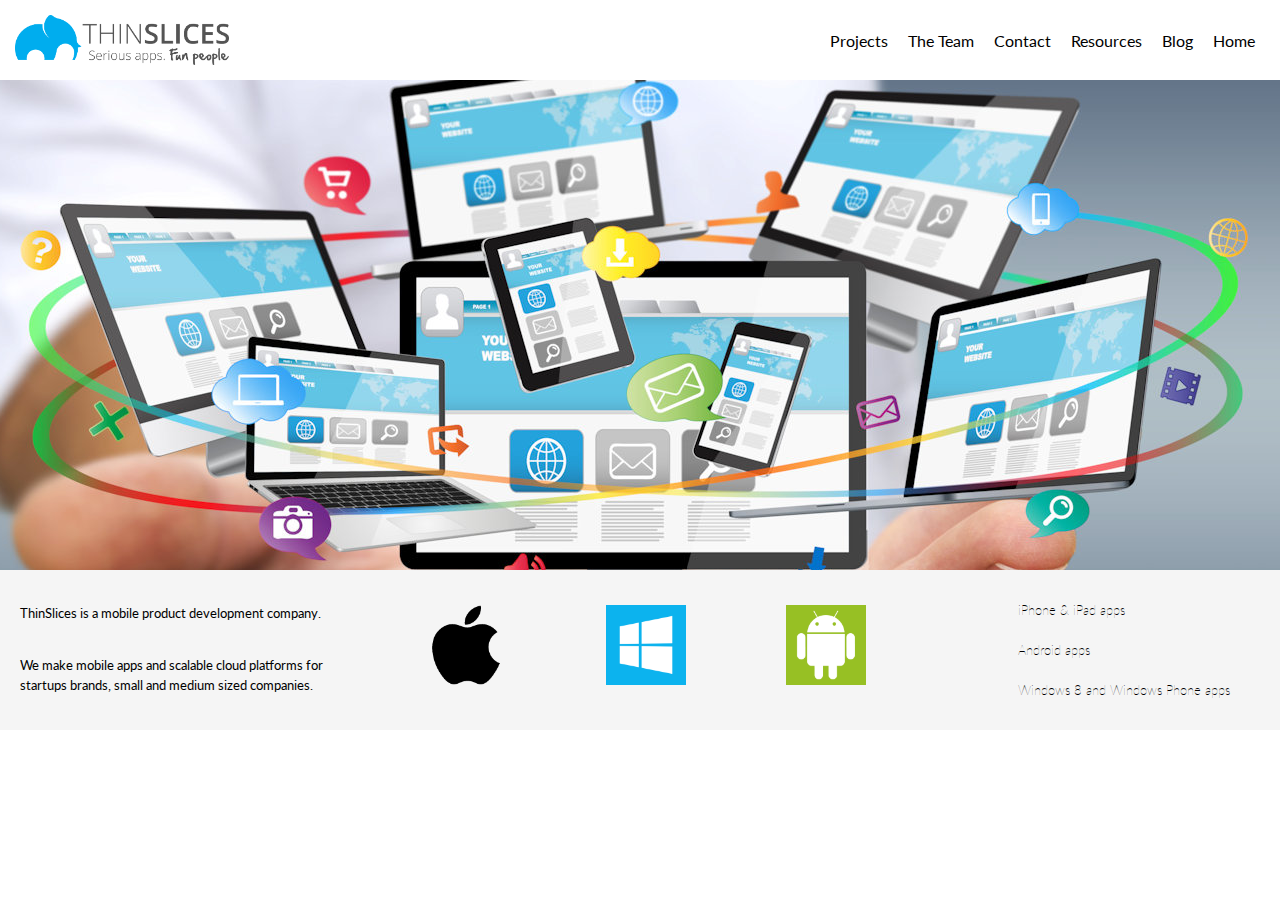
==== index.html @ 6db350c4 "Zadanie 1" ====
<!DOCTYPE html>
<html lang="en">
<head>
  <meta charset="UTF-8">
  <meta name="viewport" content="width=device-width, initial-scale=1.0">
  <meta http-equiv="X-UA-Compatible" content="ie=edge">
  <link href="https://fonts.googleapis.com/css?family=Lato" rel="stylesheet">
  <link rel="stylesheet" href="css/style.css">
  <title>Document</title>
</head>
<body>
  <header>
    <img src="media/logo_thinslices.png" height="50px">
    <nav class="navigation">
      <a href="#">Projects</a>
      <a href="#">The Team</a>
      <a href="#">Contact</a>
      <a href="#">Resources</a>
      <a href="#">Blog</a>
      <a href="#">Home</a>
    </nav>
  </header>
  <div class="main-content"></div>
<div class="footer">
  <div class="left-info">
    <p class="first-p">ThinSlices is a mobile product development company.</p>
    <p class="second-p">We make mobile apps and scalable cloud platforms for startups brands, small and medium sized companies.</p>
  </div>
  <div class="middle-info">
    <img src="media/mac-icon.png"><img src="media/win-icon.png"><img src="media/android-icon.png">
  </div>
  <div class="right-info">
    <a href="#">iPhone & iPad apps</a>
    <a href="#">Android apps</a>
    <a href="#">Windows 8 and Windows Phone apps</a>
  </div>
</div>
</body>
</html>
---- css/style.css ----
* {
  margin: 0;
  padding: 0;
}

body {
  font-family: 'Lato', sans-serif;
}

header {
  display: flex;
  justify-content: space-between;
  align-items: center;
  padding: 15px;
}

.navigation {
  display: flex;
}

.navigation a {
  padding: 10px;
  text-align: center;
  text-decoration: none;
  color: black;
}

.main-content {
  height: 490px;
  background-image: url("../media/back2.jpg");
  background-position: center;
}

.footer {
  background-color: #F5F5F5;
  display: flex;
  justify-content: space-between;
}

.left-info {
  display: flex;
  flex-direction: column;
  justify-content: space-between;
  max-width: 30%;
}

.left-info p {
  display: flex;
  align-items: center;
  font-size: 13px;
}

.first-p {
  padding: 35px 20px 15px 20px;
}

.second-p {
  padding: 15px 20px 35px 20px;
  line-height: 20px;
}

.middle-info {
  display: flex;
  justify-content: space-between;
  text-align: center;
}

.middle-info img {
  width: 80px;
  height: 80px;
  padding: 35px 80px 0 20px;
}

.right-info {
  display: flex;
  flex-direction: column;
  align-items: flex-start;
  font-weight: 100;
  font-size: 13px;
  padding: 20px 50px;
}

.right-info a {
  line-height: 40px;
  text-decoration: none;
  color: black;
}
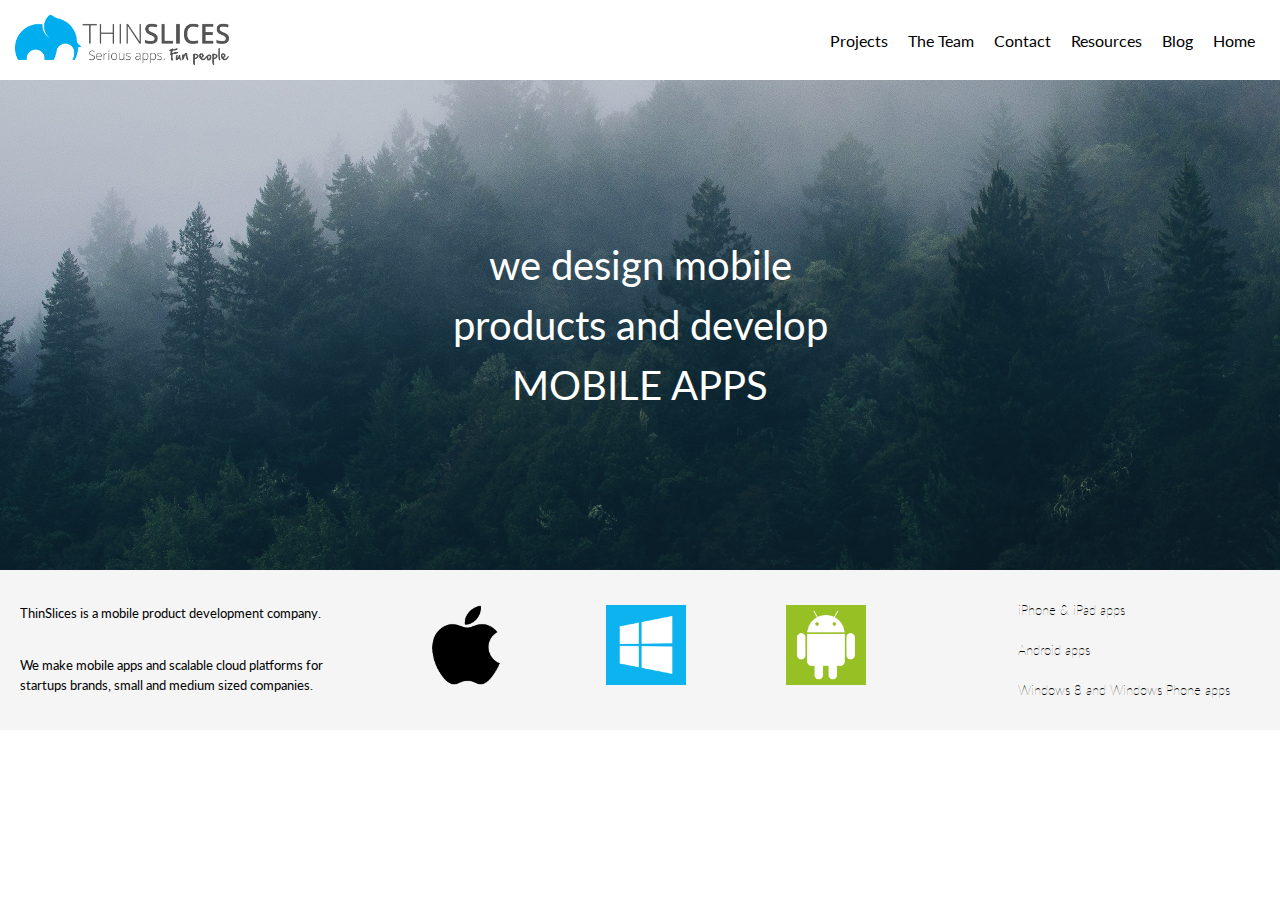
==== commit f61b2cfa: "update main content" ====
--- a/index.html
+++ b/index.html
@@ -20,7 +20,9 @@
       <a href="#">Home</a>
     </nav>
   </header>
-  <div class="main-content"></div>
+  <div class="main-content">
+    <p class="main-content-text">we design mobile <br> products and develop <br> MOBILE APPS</p>
+  </div>
 <div class="footer">
   <div class="left-info">
     <p class="first-p">ThinSlices is a mobile product development company.</p>
--- a/css/style.css
+++ b/css/style.css
@@ -26,9 +26,19 @@
 }
 
 .main-content {
+  display: flex;
+  justify-content: center;
   height: 490px;
-  background-image: url("../media/back2.jpg");
+  background-image: url("../media/back3.jpg");
   background-position: center;
+}
+
+.main-content-text {
+  font-size: 2.5em;
+  color: white;
+  text-align: center;
+  align-self: center;
+  line-height: 1.5em;
 }
 
 .footer {
@@ -85,3 +95,16 @@
   text-decoration: none;
   color: black;
 }
+
+/* media breakpoints:
+< 640px - mobile phone
+641px - 1024px - tablets
+> 1025px - tv / screens */
+
+
+@media (max-width: 640px) {
+  .main-content {
+    background-color: black;
+  }
+
+}
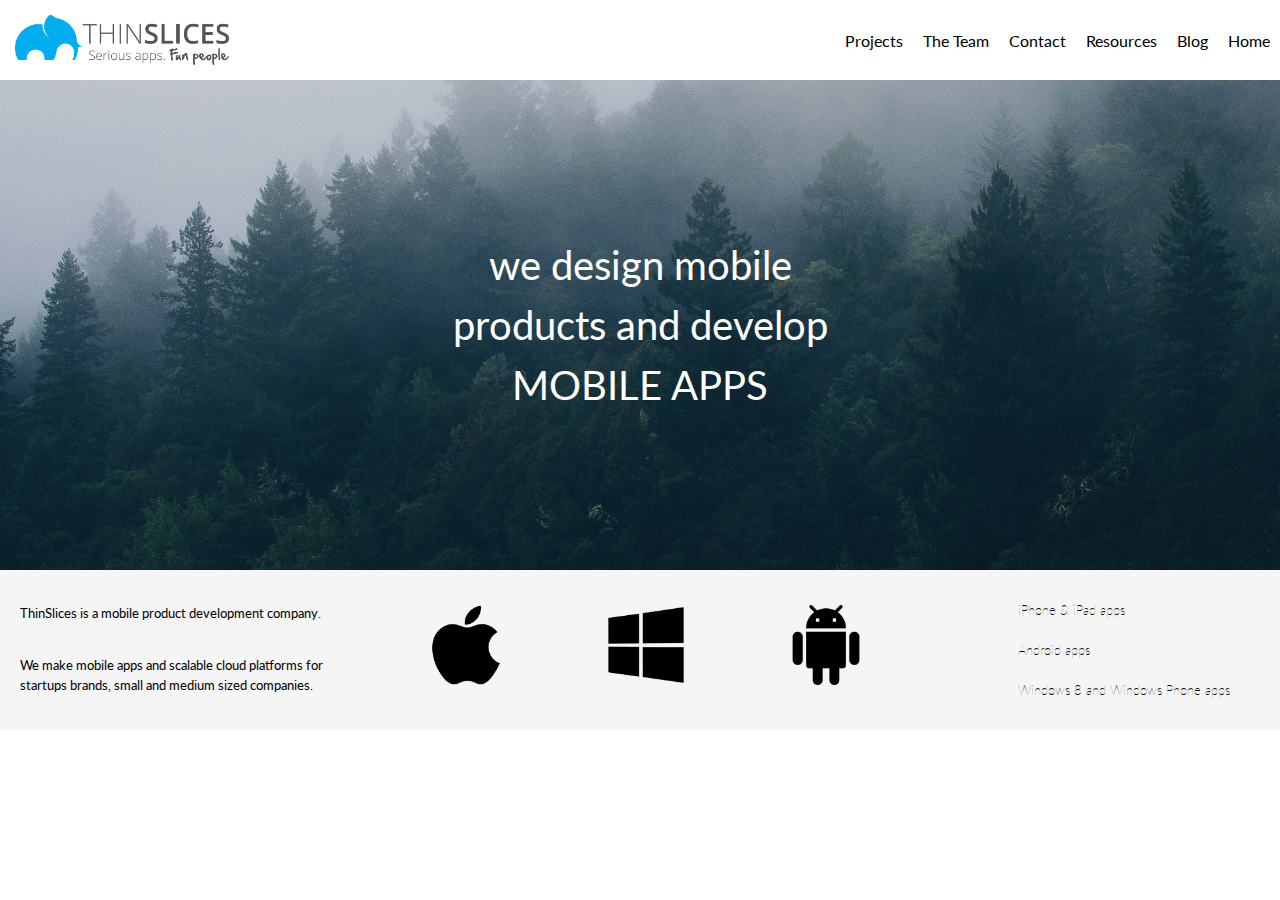
==== commit d0f8ff90: "rwd changes" ====
--- a/index.html
+++ b/index.html
@@ -11,14 +11,17 @@
 <body>
   <header>
     <img src="media/logo_thinslices.png" height="50px">
-    <nav class="navigation">
-      <a href="#">Projects</a>
-      <a href="#">The Team</a>
-      <a href="#">Contact</a>
-      <a href="#">Resources</a>
-      <a href="#">Blog</a>
-      <a href="#">Home</a>
-    </nav>
+    <div class="nav-wrapper">
+      <img src="media/hamburger.png" height="53px">
+      <nav class="navigation">
+        <a href="#">Projects</a>
+        <a href="#">The Team</a>
+        <a href="#">Contact</a>
+        <a href="#">Resources</a>
+        <a href="#">Blog</a>
+        <a href="#">Home</a>
+      </nav>
+    </div>
   </header>
   <div class="main-content">
     <p class="main-content-text">we design mobile <br> products and develop <br> MOBILE APPS</p>
@@ -29,7 +32,7 @@
     <p class="second-p">We make mobile apps and scalable cloud platforms for startups brands, small and medium sized companies.</p>
   </div>
   <div class="middle-info">
-    <img src="media/mac-icon.png"><img src="media/win-icon.png"><img src="media/android-icon.png">
+    <img src="media/mac-icon.png"><img src="media/windows2.png"><img src="media/android2.png">
   </div>
   <div class="right-info">
     <a href="#">iPhone & iPad apps</a>
--- a/css/style.css
+++ b/css/style.css
@@ -11,7 +11,15 @@
   display: flex;
   justify-content: space-between;
   align-items: center;
+}
+
+header img {
   padding: 15px;
+}
+
+.nav-wrapper {
+  cursor: pointer;
+  float: right;
 }
 
 .navigation {
@@ -55,7 +63,6 @@
 }
 
 .left-info p {
-  display: flex;
   align-items: center;
   font-size: 13px;
 }
@@ -102,9 +109,92 @@
 > 1025px - tv / screens */
 
 
-@media (max-width: 640px) {
+@media screen and (max-width: 640px) {
+  .nav-wrapper {
+    cursor: pointer;
+    position: relative;
+  }
+
+  .navigation {
+    display: none;
+    position: absolute;
+    background-color: #f9f9f9;
+    box-shadow: 0px 8px 16px 0px rgba(0,0,0,0.2);
+    z-index: 1;
+    right: 0;
+    text-align: center;
+  }
+
+  .navigation a {
+    display: block;
+    font-size: 1.5em;
+    padding: 15px 40px;
+  }
+
+  .nav-wrapper:hover .navigation {
+    display: block;
+  }
+
+  .navigation:hover {
+    display: block;
+  }
+
+  .navigation a:hover{
+    background-color: #f0f0f0;
+  }
+
   .main-content {
-    background-color: black;
-  }
-
-}
+    background: black;
+    height: 400px;
+  }
+
+  .main-content-text {
+    font-size: 2em;
+  }
+
+  .footer {
+    display: flex;
+    flex-direction: column;
+  }
+
+  .left-info {
+    max-width: 100%;
+  }
+
+  .middle-info {
+    max-width: 100%;
+    padding: 0 60px;
+  }
+
+  .middle-info img {
+    padding: 0;
+    margin: 0;
+    height: 40px;
+    width: 40px;
+  }
+
+  .right-info {
+    max-width: 100%;
+    padding-left: 20px;
+  }
+}
+
+@media screen and (min-width: 641px) {
+  .nav-wrapper img {
+    display: none;
+  }
+}
+
+@media screen and (min-width: 641px) and (max-width: 1024px) {
+  .middle-info img {
+    align-self: center;
+    padding: 0;
+    margin: 5px;
+    height: 60px;
+    width: 60px;
+  }
+
+  .right-info {
+    padding: 20px 20px 20px 0;
+  }
+}
